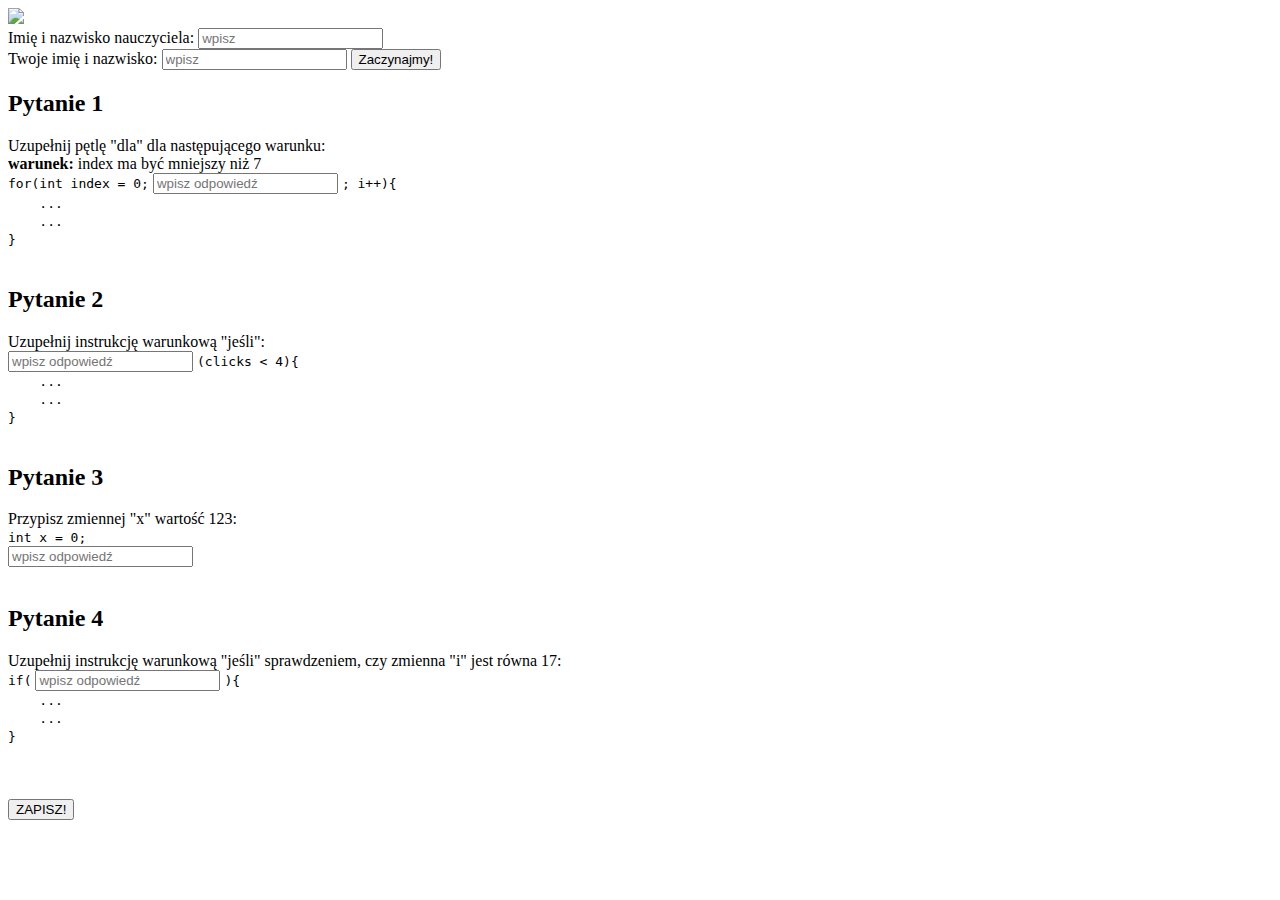
==== index.html @ 0804de53 "css fix" ====
<!DOCTYPE html>
<html>

<head>
    <link rel="stylesheet" href="/formtry/style.css">
    <link rel="preconnect" href="https://fonts.googleapis.com">
    <link rel="preconnect" href="https://fonts.gstatic.com" crossorigin>
    <link href="https://fonts.googleapis.com/css2?family=Lato&display=swap" rel="stylesheet">
</head>

<header>
    <img class="logo" src="https://portal.szkolamm.pl/img/mm-logo-dark.png">
</header>

<body>
    <form action="https://formspree.io/f/mrgjgzvo" method="POST">
        <div class="visible" id="first">
            <label>Imię i nazwisko nauczyciela:</label>
            <input id="teacher" class="f-text" type="text" placeholder="wpisz" name="nauczyciel">
            <br>
            <label>Twoje imię i nazwisko:</label>
            <input id="student" class="f-text" type="text" placeholder="wpisz" name="uczen">
            <button type="button" class="f-text" onclick="go()">Zaczynajmy!</button>
        </div>
        <span id="questions" class="hidden">
        <div>
            <h2>
                Pytanie 1
            </h2>
            <label class="q-label">
        Uzupełnij pętlę "dla" dla następującego warunku:</br>
        <b>warunek:</b> index ma być mniejszy niż 7 </br>
        <code>for(int index = 0;</code>
        <input type="text" placeholder="wpisz odpowiedź"  name="pytanie1">
        <code>; i++){</br>&nbsp;&nbsp;&nbsp;&nbsp;...</br>&nbsp;&nbsp;&nbsp;&nbsp;...</br>}</code>
        </label></div>
        </br>
        <div>
            <h2>
                Pytanie 2
            </h2>
            <label class="q-label">
        Uzupełnij instrukcję warunkową "jeśli":</br>
        <input type="text" placeholder="wpisz odpowiedź"  name="pytanie2">
        <code>(clicks < 4){</br>&nbsp;&nbsp;&nbsp;&nbsp;...</br>&nbsp;&nbsp;&nbsp;&nbsp;...</br>}</code>
    </label></div>
        </br>
        <div>
            <h2>
                Pytanie 3
            </h2>
            <label class="q-label">
        Przypisz zmiennej "x" wartość 123:</br>
        <code>int x = 0;</code></br>
        <input type="text" placeholder="wpisz odpowiedź"  name="pytanie3">
    </label></div>
        </br>
        <div>
            <h2>
                Pytanie 4
            </h2>
            <label class="q-label">
            Uzupełnij instrukcję warunkową "jeśli" sprawdzeniem, czy zmienna "i" jest równa 17:</br>
        <code>if(</code>
        <input type="text" placeholder="wpisz odpowiedź"  name="pytanie4">
        <code>){</br>&nbsp;&nbsp;&nbsp;&nbsp;...</br>&nbsp;&nbsp;&nbsp;&nbsp;...</br>}</code>
    </label></div>
        </br>
        </br>
        </br>
        <button type="submit">ZAPISZ!</button>
    </span>
    </form>
    <script src="/first.js"></script>
</body>

</html>
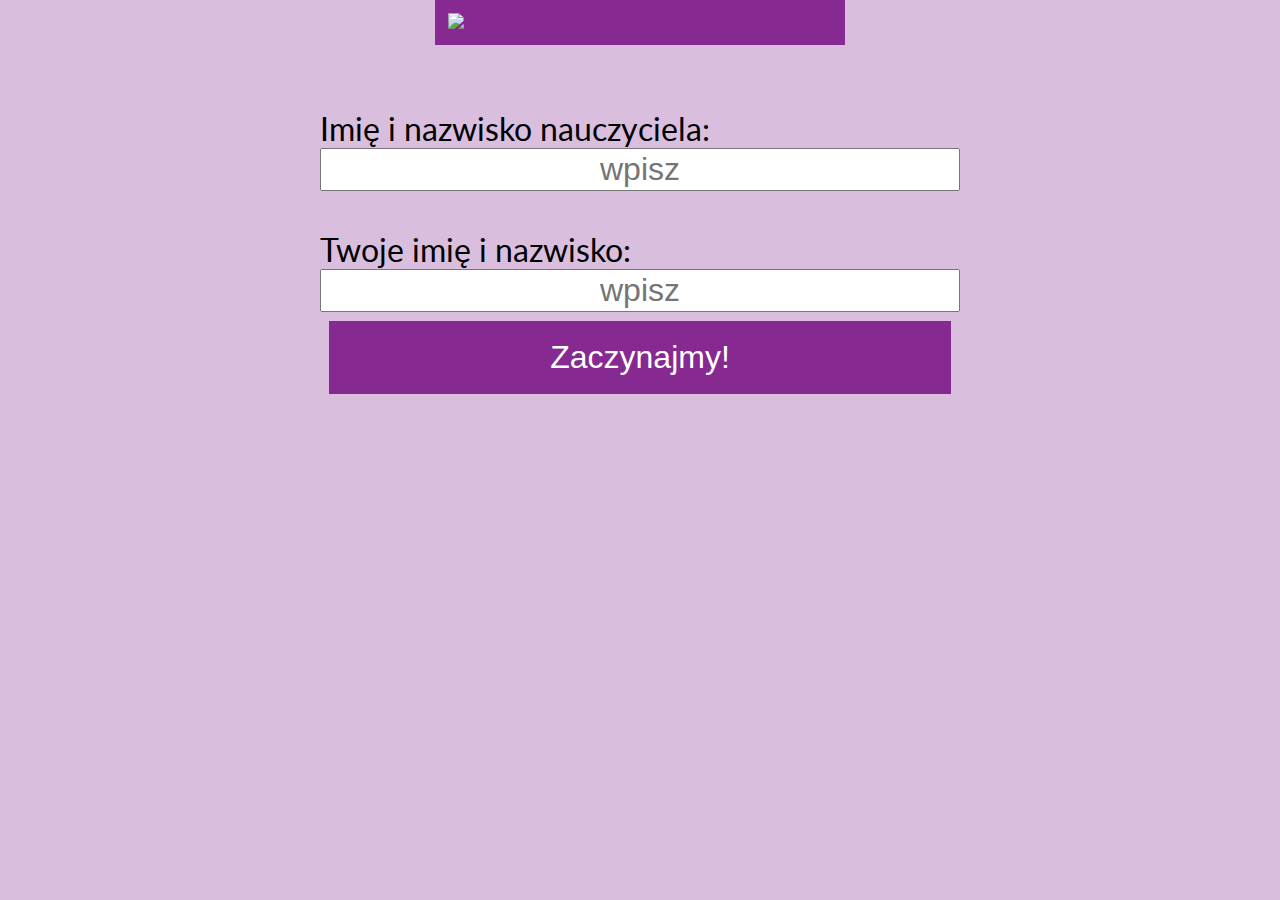
==== commit 8ad5e367: "fix style" ====
--- a/index.html
+++ b/index.html
@@ -2,7 +2,7 @@
 <html>
 
 <head>
-    <link rel="stylesheet" href="/formtry/style.css">
+    <link rel="stylesheet" href="/style.css">
     <link rel="preconnect" href="https://fonts.googleapis.com">
     <link rel="preconnect" href="https://fonts.gstatic.com" crossorigin>
     <link href="https://fonts.googleapis.com/css2?family=Lato&display=swap" rel="stylesheet">
--- a/style.css
+++ b/style.css
@@ -0,0 +1,57 @@
+button {
+    margin: 1vh;
+    background-color: RGB(134, 41, 145);
+    border: none;
+    color: white;
+    padding: 2vh 2vw;
+    text-align: center;
+    text-decoration: none;
+    display: inline-block;
+}
+
+body {
+    width: 50%;
+    margin: auto;
+    background-color: rgba(218, 190, 222, 1);
+    font-family: 'Lato', sans-serif;
+}
+
+header {
+    padding: 2%;
+    width: 60%;
+    height: auto;
+    margin: auto;
+    background-color: RGB(134, 41, 145);
+}
+
+.logo {
+    width: 100%;
+    height: auto;
+}
+
+.q-label {
+    line-height: 1.6;
+}
+
+input {
+    text-align: center;
+}
+
+.hidden {
+    display: none;
+}
+
+.visible {
+    display: block;
+}
+
+#first {
+    padding-top: 10%;
+    font-size: 2rem;
+    display: grid;
+    grid-template: 1fr 1fr;
+}
+
+.f-text {
+    font-size: 2rem;
+}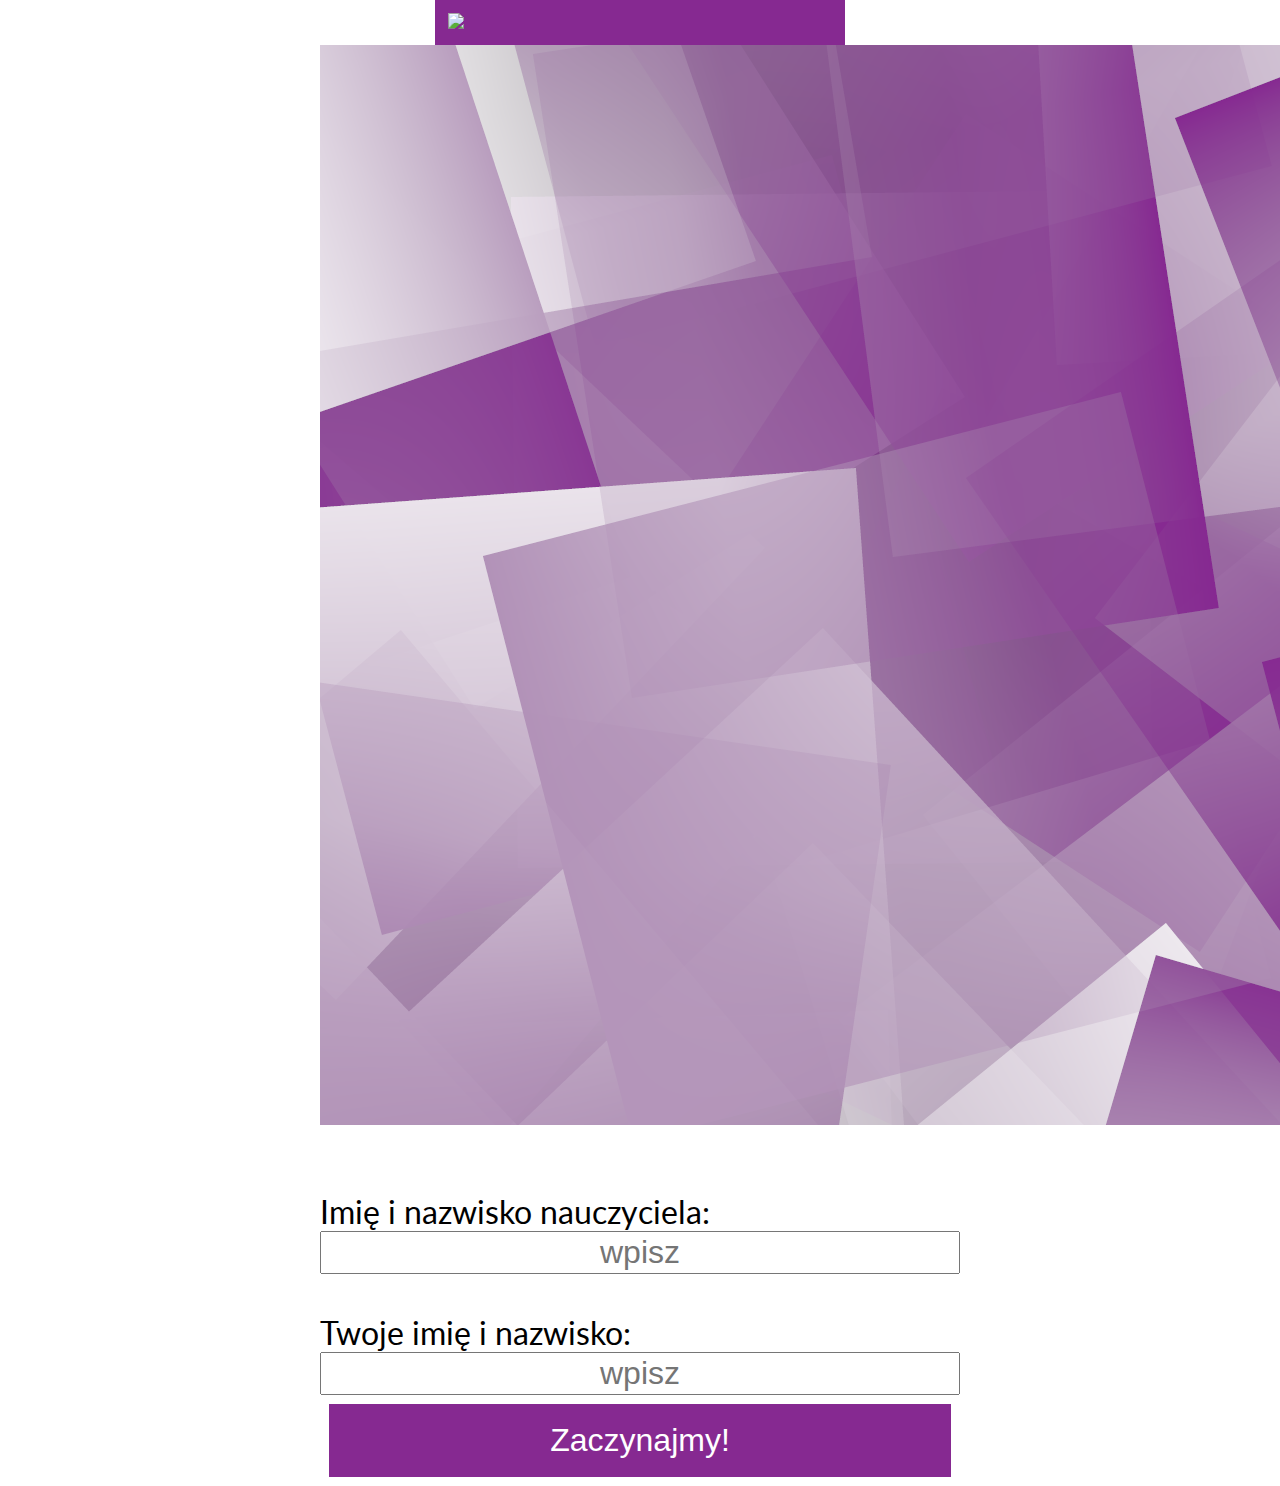
==== commit 233c3534: "fix background2" ====
--- a/index.html
+++ b/index.html
@@ -14,6 +14,11 @@
 
 <body>
     <form action="https://formspree.io/f/mrgjgzvo" method="POST">
+        <div class="background">
+            <img src="tlo.png"/>
+            <div id="pin" class="sticker">
+            </div>
+           </div>
         <div class="visible" id="first">
             <label>Imię i nazwisko nauczyciela:</label>
             <input id="teacher" class="f-text" type="text" placeholder="wpisz" name="nauczyciel">
--- a/style.css
+++ b/style.css
@@ -12,8 +12,13 @@
 body {
     width: 50%;
     margin: auto;
-    background-color: rgba(218, 190, 222, 1);
     font-family: 'Lato', sans-serif;
+}
+
+.background{
+  width: 100%;
+  position: relative;
+  display: inline-block;
 }
 
 header {
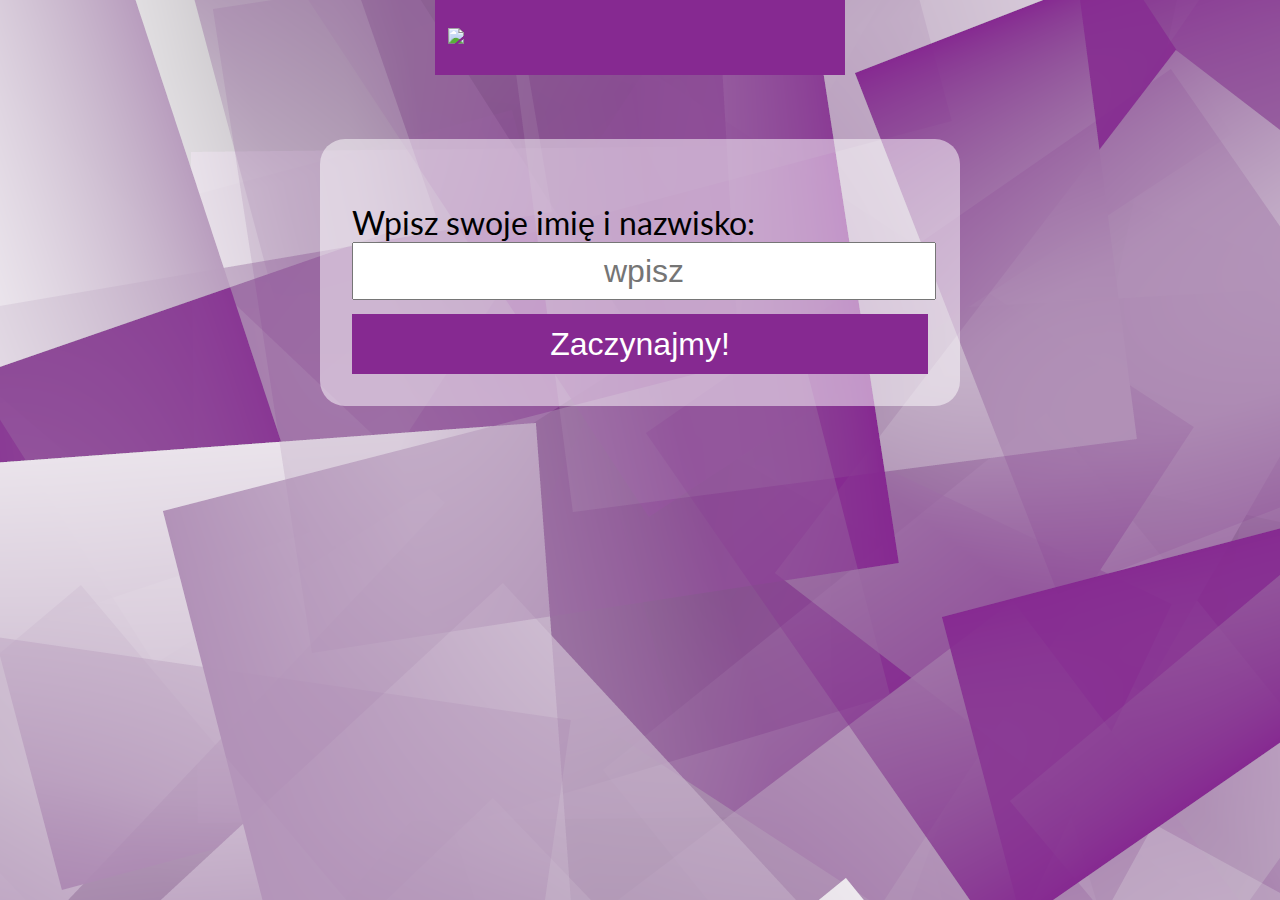
==== commit e102b38e: "added questions, better visuals" ====
--- a/index.html
+++ b/index.html
@@ -14,67 +14,241 @@
 
 <body>
     <form action="https://formspree.io/f/mrgjgzvo" method="POST">
-        <div class="background">
-            <img src="tlo.png"/>
-            <div id="pin" class="sticker">
-            </div>
-           </div>
         <div class="visible" id="first">
-            <label>Imię i nazwisko nauczyciela:</label>
-            <input id="teacher" class="f-text" type="text" placeholder="wpisz" name="nauczyciel">
-            <br>
-            <label>Twoje imię i nazwisko:</label>
-            <input id="student" class="f-text" type="text" placeholder="wpisz" name="uczen">
-            <button type="button" class="f-text" onclick="go()">Zaczynajmy!</button>
+            <label>Wpisz swoje imię i nazwisko:</label>
+            <input id="student" style="height: 120%" class="f-text" type="text" placeholder="wpisz" name="uczen">
+            <button style="margin-top: 5%" type="button" class="f-text" onclick="go()">Zaczynajmy!</button>
         </div>
         <span id="questions" class="hidden">
-        <div>
-            <h2>
-                Pytanie 1
-            </h2>
-            <label class="q-label">
-        Uzupełnij pętlę "dla" dla następującego warunku:</br>
-        <b>warunek:</b> index ma być mniejszy niż 7 </br>
-        <code>for(int index = 0;</code>
-        <input type="text" placeholder="wpisz odpowiedź"  name="pytanie1">
-        <code>; i++){</br>&nbsp;&nbsp;&nbsp;&nbsp;...</br>&nbsp;&nbsp;&nbsp;&nbsp;...</br>}</code>
-        </label></div>
-        </br>
-        <div>
-            <h2>
-                Pytanie 2
-            </h2>
-            <label class="q-label">
-        Uzupełnij instrukcję warunkową "jeśli":</br>
-        <input type="text" placeholder="wpisz odpowiedź"  name="pytanie2">
-        <code>(clicks < 4){</br>&nbsp;&nbsp;&nbsp;&nbsp;...</br>&nbsp;&nbsp;&nbsp;&nbsp;...</br>}</code>
-    </label></div>
-        </br>
-        <div>
-            <h2>
-                Pytanie 3
-            </h2>
-            <label class="q-label">
-        Przypisz zmiennej "x" wartość 123:</br>
-        <code>int x = 0;</code></br>
-        <input type="text" placeholder="wpisz odpowiedź"  name="pytanie3">
-    </label></div>
-        </br>
-        <div>
-            <h2>
-                Pytanie 4
-            </h2>
-            <label class="q-label">
-            Uzupełnij instrukcję warunkową "jeśli" sprawdzeniem, czy zmienna "i" jest równa 17:</br>
-        <code>if(</code>
-        <input type="text" placeholder="wpisz odpowiedź"  name="pytanie4">
-        <code>){</br>&nbsp;&nbsp;&nbsp;&nbsp;...</br>&nbsp;&nbsp;&nbsp;&nbsp;...</br>}</code>
-    </label></div>
-        </br>
-        </br>
-        </br>
-        <button type="submit">ZAPISZ!</button>
-    </span>
+            <div class="question">
+                <h2>
+                    Pytanie 1
+                </h2>
+                <label class="q-label">
+                Uzupełnij pętlę "dla" dla następującego warunku:</br>
+                <b>warunek:</b> index ma być mniejszy niż 7 </br>
+                <code>for(int index = 0;</code>
+                <input type="text" placeholder="wpisz odpowiedź"  name="pytanie1">
+                <code>; i++){</br>&nbsp;&nbsp;&nbsp;&nbsp;...</br>&nbsp;&nbsp;&nbsp;&nbsp;...</br>}</code>
+                </label>
+            </div>
+            <div class="question">
+                <h2>
+                    Pytanie 2
+                </h2>
+                <label class="q-label">
+                Uzupełnij instrukcję warunkową "jeśli":
+                </br>
+                <input type="text" placeholder="wpisz odpowiedź"  name="pytanie2">
+                <code>(clicks < 4){</br>&nbsp;&nbsp;&nbsp;&nbsp;...</br>&nbsp;&nbsp;&nbsp;&nbsp;...</br>}</code>
+                </label>
+            </div>
+            <div class="question">
+                <h2>
+                    Pytanie 3
+                </h2>
+                <label class="q-label">
+                Przypisz zmiennej "x" wartość 123:</br>
+                <code>int x = 0;</code></br>
+                <input type="text" placeholder="wpisz odpowiedź"  name="pytanie3">
+                </label></div>
+            <div class="question">
+                <h2>
+                    Pytanie 4
+                </h2>
+                <label class="q-label">
+                Uzupełnij instrukcję warunkową "jeśli" sprawdzeniem, czy zmienna "i" jest równa 17:</br>
+                <code>if(</code>
+                <input type="text" placeholder="wpisz odpowiedź"  name="pytanie4">
+                <code>){</br>&nbsp;&nbsp;&nbsp;&nbsp;...</br>&nbsp;&nbsp;&nbsp;&nbsp;...</br>}</code>
+                </label>
+            </div>
+            <div class="question">
+                <h2>
+                    Pytanie 5
+                </h2>
+                <label class="q-label">
+                    Co musimy wpisać przed nazwą tablicy, żeby była to tablica danych typu int?</br>
+                <input type="text" placeholder="wpisz odpowiedź"  name="pytanie5">
+                </label>
+            </div>
+            <div class="question">
+                <h2>
+                    Pytanie 6
+                </h2>
+                <label class="q-label">
+                    Jak wywołać metodę, która została utworzona w podanej linii (napisz całą linijkę): public static void metoda(){}</br>
+                <input type="text" placeholder="wpisz odpowiedź"  name="pytanie6">
+                </label>
+            </div>
+            <div class="question">
+                <h2>
+                    Pytanie 7
+                </h2>
+                <label class="q-label">
+                    Jakie nawiasy oznaczają początek i koniec np. pętli, instrukcji warunkowej lub metody? Wpisz odpowiednie znaki.</br>
+                <input type="text" placeholder="wpisz odpowiedź"  name="pytanie7">
+                </label>
+            </div>
+            <div class="question">
+                <h2>
+                    Pytanie 8
+                </h2>
+                <label class="q-label">
+                    Czy w jednej metodzie mogą być dwie zmienne o takiej samej nazwie? (Tak/Nie)</br>
+                <input type="text" placeholder="wpisz odpowiedź"  name="pytanie8">
+                </label>
+            </div>
+            <div class="question">
+                <h2>
+                    Pytanie 9
+                </h2>
+                <label class="q-label">
+                    Co oznacza x++? Rozpisz to jako działanie matematyczne.</br>
+                <input type="text" placeholder="wpisz odpowiedź"  name="pytanie9">
+                </label>
+            </div>
+            <div class="question">
+                <h2>
+                    Pytanie 10
+                </h2>
+                <label class="q-label">
+                    Co wpiszemy przed nazwą zmiennej, żeby stworzyć zmienną, która jest liczbą całkowitą?</br>
+                <input type="text" placeholder="wpisz odpowiedź"  name="pytanie10">
+                </label>
+            </div>
+            <div class="question">
+                <h2>
+                    Pytanie 11
+                </h2>
+                <label class="q-label">
+                    Jak dodać komentarz? Wstaw odpowiedni symbol/symbole.</br>
+                <input type="text" placeholder="wpisz odpowiedź"  name="pytanie11">
+                </label>
+            </div>
+            <div class="question">
+                <h2>
+                    Pytanie 12
+                </h2>
+                <label class="q-label">
+                    Jakie dwa słowa kluczowe musimy wpisać przed typem metody, gdy ją tworzymy?</br>
+                <input type="text" placeholder="wpisz odpowiedź"  name="pytanie12">
+                </label>
+            </div>
+            <div class="question">
+                <h2>
+                    Pytanie 13
+                </h2>
+                <label class="q-label">
+                    Mamy tablicę 
+                    <code>int[] tab = {4, 8, 15, 16, 23, 42};</code> Jeżeli bierzemy element tab[4] to jaką wartość otrzymamy?</br>
+                <input type="text" placeholder="wpisz odpowiedź"  name="pytanie13">
+                </label>
+            </div>
+            <div class="question">
+                <h2>
+                    Pytanie 14
+                </h2>
+                <label class="q-label">
+                    Uzupełnij kod, tak żeby sprawdzić czy zmienna x jest równa 20. </br>
+                <code>if(</code>
+                <input type="text" placeholder="wpisz odpowiedź"  name="pytanie14">
+                <code> 20){}</code>
+                </label>
+            </div>
+            <div class="question">
+                <h2>
+                    Pytanie 15
+                </h2>
+                <label class="q-label">
+                    Mamy metodę</br> 
+                    <code>public static double liczba(){</br>
+                        &nbsp;&nbsp;&nbsp;&nbsp;int a = 17; </br>
+                        &nbsp;&nbsp;&nbsp;&nbsp;double b = 2.5;</br> 
+                        &nbsp;&nbsp;&nbsp;&nbsp;float c = 1.4;</br> 
+                        &nbsp;&nbsp;&nbsp;&nbsp;int d = 4;</br> 
+                        &nbsp;&nbsp;&nbsp;&nbsp;return</code>
+                        
+                        <code>;</br>
+                        }
+                    </code></br> 
+                    Wpisz w pole zmienną, którą powinniśmy zwrócić.
+                </label>
+            </div>
+            <div class="question">
+                <h2>
+                    Pytanie 16
+                </h2>
+                <label class="q-label">
+                    Jaka liczba powinna być przy <code>Math.random() * </code> jeśli chcemy otrzymać 5 możliwych wyników losowania?
+                    <input type="text" placeholder="wpisz odpowiedź"  name="pytanie16">
+                </label>
+            </div>
+            <div class="question">
+                <h2>
+                    Pytanie 17
+                </h2>
+                <label class="q-label">
+                    Dopisz typ do podanych zmiennych.</br>
+                    <input class="width-4" type="text" placeholder="wpisz odpowiedź"  name="pytanie17a">
+                    <code> x = 5;</code></br>
+                    <input class="width-2" type="text" placeholder="wpisz odpowiedź"  name="pytanie17b">
+                    <code> y = 2.2;</code></br>
+                    <input class="width-1" type="text" placeholder="wpisz odpowiedź"  name="pytanie17c">
+                    <code> z = {5, 2, 11, 4};</code></br>
+                </label>
+            </div>
+            <div class="question">
+                <h2>
+                    Pytanie 18
+                </h2>
+                <label class="q-label">
+                    Napisz pierwszą linijkę metody typu void o nazwie metoda, która przyjmuje argument, który jest liczbą całkowitą o nazwie liczba.</br>
+                    <input type="text" placeholder="wpisz odpowiedź"  name="pytanie18">
+                </label>
+            </div>
+            <div class="question">
+                <h2>
+                    Pytanie 19
+                </h2>
+                <label class="q-label">
+                    Jaka metoda służy do losowania liczby?</br>
+                    <input type="text" placeholder="wpisz odpowiedź"  name="pytanie19">
+                </label>
+            </div>
+            <div class="question">
+                <h2>
+                    Pytanie 20
+                </h2>
+                <label class="q-label">
+                    Uzupełnij kod.</br>
+                    <code>public static void spawnCreature() {</br>
+                        &nbsp;&nbsp;&nbsp;&nbsp;int[] tab = {2, 4, 8, 16, 32, 64};</br>
+                        &nbsp;&nbsp;&nbsp;&nbsp;int randomNum = randomInt(6);</br>
+                        &nbsp;&nbsp;&nbsp;&nbsp;Entity entityToSpawn;</br>
+                        &nbsp;&nbsp;&nbsp;&nbsp;if(randomNum == 0){</br>
+                            &nbsp;&nbsp;&nbsp;&nbsp;&nbsp;&nbsp;&nbsp;&nbsp;entityToSpawn = new CreeperEntity(EntityType.CREEPER, (World) world);</br>
+                            &nbsp;&nbsp;&nbsp;&nbsp;}</br>
+                            &nbsp;&nbsp;&nbsp;&nbsp;else if(radomNum == 1){</br>
+                                &nbsp;&nbsp;&nbsp;&nbsp;&nbsp;&nbsp;&nbsp;&nbsp;entityToSpawn = new SkeletonEntity(EntityType.SKELETON, (World) world);</br>
+                                &nbsp;&nbsp;&nbsp;&nbsp;}</br>
+                                &nbsp;&nbsp;&nbsp;&nbsp;else if(randomNum == 2){</br>
+                                    &nbsp;&nbsp;&nbsp;&nbsp;&nbsp;&nbsp;&nbsp;&nbsp;entityToSpawn = new ZombieEntity(EntityType.ZOMBIE, (World) world);</br>
+                                    &nbsp;&nbsp;&nbsp;&nbsp;}</br>
+                                    &nbsp;&nbsp;&nbsp;&nbsp;else{</br>
+                                        &nbsp;&nbsp;&nbsp;&nbsp;&nbsp;&nbsp;&nbsp;&nbsp;entityToSpawn = new SheepEntity(EntityType.SHEEP, (World) world);</br>
+                                        &nbsp;&nbsp;&nbsp;&nbsp;}</br>
+                    </br>
+                    &nbsp;&nbsp;&nbsp;&nbsp;for (int index = 0; index < tab[randomNum]; index++) {</br></tab>
+                        &nbsp;&nbsp;&nbsp;&nbsp;&nbsp;&nbsp;&nbsp;&nbsp;entityToSpawn.setLocationAndAngles(x, y, z, world.getRandom().nextFloat() * 360F, 0);</br>
+                        &nbsp;&nbsp;&nbsp;&nbsp;&nbsp;&nbsp;&nbsp;&nbsp;world.addEntity(entityToSpawn);</br>
+                        &nbsp;&nbsp;&nbsp;&nbsp;}</br>
+                    }</br>
+                </code>
+                </label>
+            </div>
+            <button class="save" type="submit">ZAPISZ!</button>
+        </span>
     </form>
     <script src="/first.js"></script>
 </body>
--- a/style.css
+++ b/style.css
@@ -1,9 +1,9 @@
 button {
-    margin: 1vh;
     background-color: RGB(134, 41, 145);
     border: none;
     color: white;
-    padding: 2vh 2vw;
+    padding-top: 2%;
+    padding-bottom: 2%;
     text-align: center;
     text-decoration: none;
     display: inline-block;
@@ -12,13 +12,42 @@
 body {
     width: 50%;
     margin: auto;
+    background-image: url("/tlo.png");
+    background-repeat: no-repeat;
+    background-attachment: fixed;
     font-family: 'Lato', sans-serif;
+    position: relative;
+    top: 0;
 }
 
-.background{
-  width: 100%;
-  position: relative;
-  display: inline-block;
+.width-1{
+    width: 5%;
+}
+
+.width-2{
+    width: 20%;
+}
+
+.width-3{
+    width: 40%;
+}
+
+.width-4{
+    width: 65%;
+}
+
+
+.question{
+    border: solid 2px RGBA(0, 0, 0, 0.5);
+    padding: 4% 8% 8% 8%;
+    margin-bottom: 2%;
+    background-color: RGBA(255, 255, 255, 0.8);
+    border-radius: 25px;
+}
+
+.save{
+    width: 100%;
+    font-size: 2rem;
 }
 
 header {
@@ -32,6 +61,8 @@
 .logo {
     width: 100%;
     height: auto;
+    padding-bottom: 4%;
+    padding-top: 4%;
 }
 
 .q-label {
@@ -48,9 +79,14 @@
 
 .visible {
     display: block;
+    padding: 5%;
+    background-color: RGBA(255, 255, 255, 0.5);
+    background-color: RGBA(255, 255, 255, 0.5);
+    border-radius: 25px;
 }
 
 #first {
+    margin-top:10%;
     padding-top: 10%;
     font-size: 2rem;
     display: grid;
@@ -59,4 +95,5 @@
 
 .f-text {
     font-size: 2rem;
+    width: 100%;
 }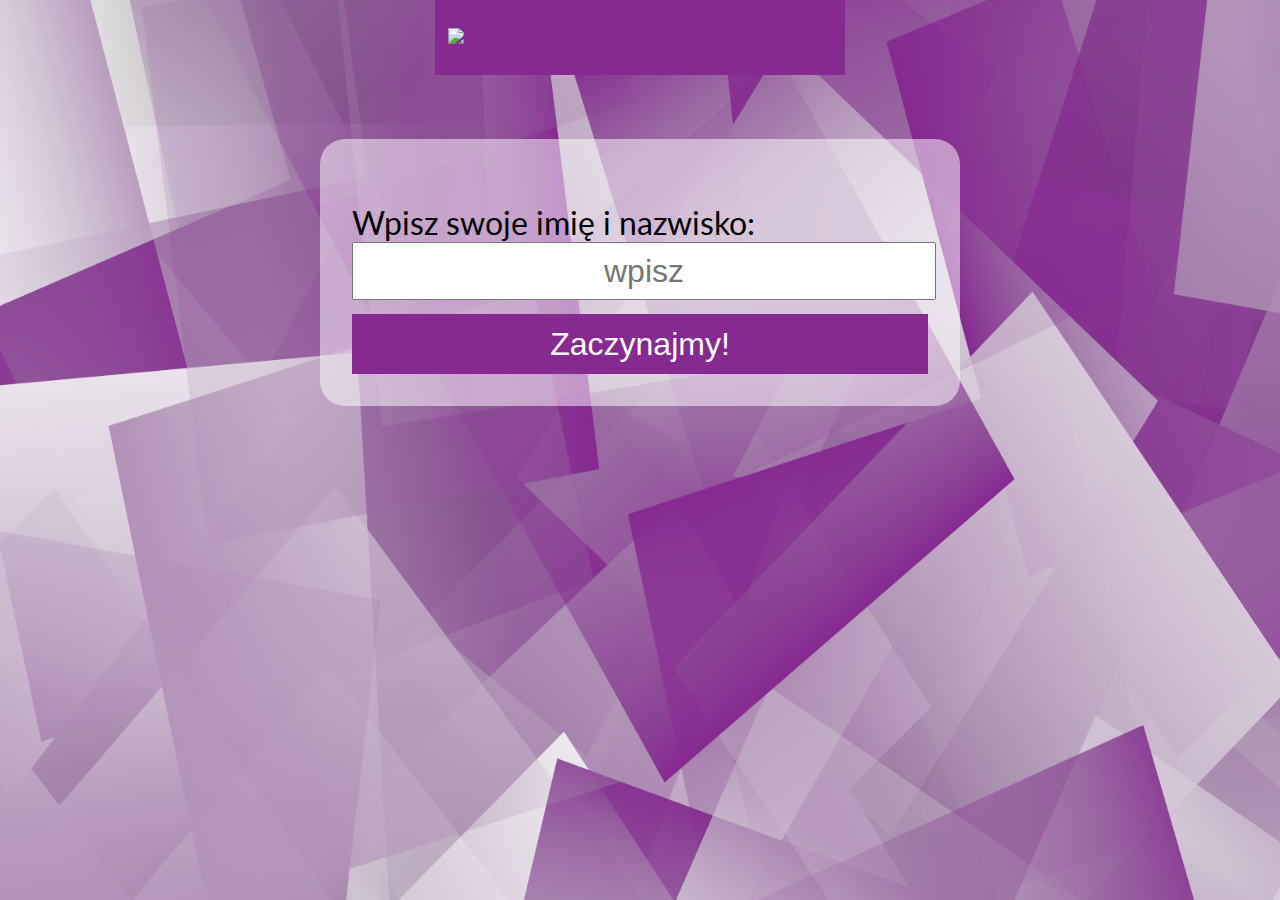
==== commit 9ca5cc52: "fixed question 12" ====
--- a/index.html
+++ b/index.html
@@ -2,6 +2,7 @@
 <html>
 
 <head>
+    <meta name="viewport" content="width=device-width, initial-scale=1.0">
     <link rel="stylesheet" href="/style.css">
     <link rel="preconnect" href="https://fonts.googleapis.com">
     <link rel="preconnect" href="https://fonts.gstatic.com" crossorigin>
@@ -13,7 +14,10 @@
 </header>
 
 <body>
-    <form action="https://formspree.io/f/mrgjgzvo" method="POST">
+    <!-- https://formspree.io/f/mrgjgzvo -->
+    <span id="link" style="display:none" value="https://formspree.io/f/mrgjgzvo">
+        https://formspree.io/f/mrgjgzvo</span>
+    <form action="https://formspree.io/f/mrgjgzvo" method="POST" target="_blank" id="testForm">
         <div class="visible" id="first">
             <label>Wpisz swoje imię i nazwisko:</label>
             <input id="student" style="height: 120%" class="f-text" type="text" placeholder="wpisz" name="uczen">
@@ -22,14 +26,25 @@
         <span id="questions" class="hidden">
             <div class="question">
                 <h2>
+                    UWAGA
+                </h2>
+                <label class="q-label">
+                <b>Przesyłamy odpowiedzi jedynie raz!</b></br>
+                Pamiętaj, że test nie jest oceniany, a służy jedynie omówieniu i przypomnieniu sobie pewnych informacji. Wypełnij go na spokojnie.
+                Możesz także korzystać z materiałów z zajęć.</br>
+                <b>POWODZENIA!</b>
+                </label>
+            </div>
+            <div class="question">
+                <h2>
                     Pytanie 1
                 </h2>
                 <label class="q-label">
                 Uzupełnij pętlę "dla" dla następującego warunku:</br>
                 <b>warunek:</b> index ma być mniejszy niż 7 </br>
                 <code>for(int index = 0;</code>
-                <input type="text" placeholder="wpisz odpowiedź"  name="pytanie1">
-                <code>; i++){</br>&nbsp;&nbsp;&nbsp;&nbsp;...</br>&nbsp;&nbsp;&nbsp;&nbsp;...</br>}</code>
+                <input class="width-2" type="text" placeholder="wpisz odpowiedź"  name="pytanie1">
+                <code>; index++){</br>&nbsp;&nbsp;&nbsp;&nbsp;...</br>&nbsp;&nbsp;&nbsp;&nbsp;...</br>}</code>
                 </label>
             </div>
             <div class="question">
@@ -39,7 +54,7 @@
                 <label class="q-label">
                 Uzupełnij instrukcję warunkową "jeśli":
                 </br>
-                <input type="text" placeholder="wpisz odpowiedź"  name="pytanie2">
+                <input class="width-2" type="text" placeholder="wpisz odpowiedź"  name="pytanie2">
                 <code>(clicks < 4){</br>&nbsp;&nbsp;&nbsp;&nbsp;...</br>&nbsp;&nbsp;&nbsp;&nbsp;...</br>}</code>
                 </label>
             </div>
@@ -50,7 +65,7 @@
                 <label class="q-label">
                 Przypisz zmiennej "x" wartość 123:</br>
                 <code>int x = 0;</code></br>
-                <input type="text" placeholder="wpisz odpowiedź"  name="pytanie3">
+                <input class="width-2" type="text" placeholder="wpisz odpowiedź"  name="pytanie3">
                 </label></div>
             <div class="question">
                 <h2>
@@ -59,7 +74,7 @@
                 <label class="q-label">
                 Uzupełnij instrukcję warunkową "jeśli" sprawdzeniem, czy zmienna "i" jest równa 17:</br>
                 <code>if(</code>
-                <input type="text" placeholder="wpisz odpowiedź"  name="pytanie4">
+                <input class="width-2" type="text" placeholder="wpisz odpowiedź"  name="pytanie4">
                 <code>){</br>&nbsp;&nbsp;&nbsp;&nbsp;...</br>&nbsp;&nbsp;&nbsp;&nbsp;...</br>}</code>
                 </label>
             </div>
@@ -69,7 +84,7 @@
                 </h2>
                 <label class="q-label">
                     Co musimy wpisać przed nazwą tablicy, żeby była to tablica danych typu int?</br>
-                <input type="text" placeholder="wpisz odpowiedź"  name="pytanie5">
+                <input class="width-1" type="text" placeholder="wpisz"  name="pytanie5">
                 </label>
             </div>
             <div class="question">
@@ -77,8 +92,9 @@
                     Pytanie 6
                 </h2>
                 <label class="q-label">
-                    Jak wywołać metodę, która została utworzona w podanej linii (napisz całą linijkę): public static void metoda(){}</br>
-                <input type="text" placeholder="wpisz odpowiedź"  name="pytanie6">
+                    Jak wywołać metodę, która została utworzona w podanej linii (napisz całą linijkę): </br>
+                    <code>public static void metoda(){}</code></br>
+                <input class="width-4" type="text" placeholder="wpisz odpowiedź"  name="pytanie6">
                 </label>
             </div>
             <div class="question">
@@ -87,7 +103,7 @@
                 </h2>
                 <label class="q-label">
                     Jakie nawiasy oznaczają początek i koniec np. pętli, instrukcji warunkowej lub metody? Wpisz odpowiednie znaki.</br>
-                <input type="text" placeholder="wpisz odpowiedź"  name="pytanie7">
+                <input  class="width-1" type="text" placeholder="wpisz"  name="pytanie7">
                 </label>
             </div>
             <div class="question">
@@ -95,8 +111,14 @@
                     Pytanie 8
                 </h2>
                 <label class="q-label">
-                    Czy w jednej metodzie mogą być dwie zmienne o takiej samej nazwie? (Tak/Nie)</br>
-                <input type="text" placeholder="wpisz odpowiedź"  name="pytanie8">
+                    Czy w jednej metodzie mogą być dwie zmienne o takiej samej nazwie, w przypadku, który pokazany jest poniżej? (Tak/Nie)</br>
+                    <code>public static void metoda(){</br>
+                        &nbsp;&nbsp;&nbsp;&nbsp;int x = 5;</br>
+                        &nbsp;&nbsp;&nbsp;&nbsp;...</br>
+                        &nbsp;&nbsp;&nbsp;&nbsp;...</br>
+                        &nbsp;&nbsp;&nbsp;&nbsp;int x = 2;</br>
+                    }</br></code>
+                <input class="width-1" type="text" placeholder="wpisz"  name="pytanie8">
                 </label>
             </div>
             <div class="question">
@@ -105,7 +127,7 @@
                 </h2>
                 <label class="q-label">
                     Co oznacza x++? Rozpisz to jako działanie matematyczne.</br>
-                <input type="text" placeholder="wpisz odpowiedź"  name="pytanie9">
+                <input class="width-1" type="text" placeholder="wpisz"  name="pytanie9">
                 </label>
             </div>
             <div class="question">
@@ -114,7 +136,7 @@
                 </h2>
                 <label class="q-label">
                     Co wpiszemy przed nazwą zmiennej, żeby stworzyć zmienną, która jest liczbą całkowitą?</br>
-                <input type="text" placeholder="wpisz odpowiedź"  name="pytanie10">
+                <input class="width-1" type="text" placeholder="wpisz"  name="pytanie10">
                 </label>
             </div>
             <div class="question">
@@ -123,7 +145,7 @@
                 </h2>
                 <label class="q-label">
                     Jak dodać komentarz? Wstaw odpowiedni symbol/symbole.</br>
-                <input type="text" placeholder="wpisz odpowiedź"  name="pytanie11">
+                <input class="width-1" type="text" placeholder="wpisz"  name="pytanie11">
                 </label>
             </div>
             <div class="question">
@@ -132,14 +154,14 @@
                 </h2>
                 <label class="q-label">
                     Jakie dwa słowa kluczowe musimy wpisać przed typem metody, gdy ją tworzymy?</br>
-                <input type="text" placeholder="wpisz odpowiedź"  name="pytanie12">
+                <input  class="width-3" type="text" placeholder="wpisz odpowiedź"  name="pytanie12">
                 </label>
             </div>
             <div class="question">
                 <h2>
                     Pytanie 13
                 </h2>
-                <label class="q-label">
+                <label class="width-1" class="q-label">
                     Mamy tablicę 
                     <code>int[] tab = {4, 8, 15, 16, 23, 42};</code> Jeżeli bierzemy element tab[4] to jaką wartość otrzymamy?</br>
                 <input type="text" placeholder="wpisz odpowiedź"  name="pytanie13">
@@ -152,7 +174,7 @@
                 <label class="q-label">
                     Uzupełnij kod, tak żeby sprawdzić czy zmienna x jest równa 20. </br>
                 <code>if(</code>
-                <input type="text" placeholder="wpisz odpowiedź"  name="pytanie14">
+                <input class="width-2" type="text" placeholder="wpisz odpowiedź"  name="pytanie14">
                 <code> 20){}</code>
                 </label>
             </div>
@@ -168,7 +190,7 @@
                         &nbsp;&nbsp;&nbsp;&nbsp;float c = 1.4;</br> 
                         &nbsp;&nbsp;&nbsp;&nbsp;int d = 4;</br> 
                         &nbsp;&nbsp;&nbsp;&nbsp;return</code>
-                        
+                        <input class="width-1" type="text" placeholder="wpisz"  name="pytanie15">
                         <code>;</br>
                         }
                     </code></br> 
@@ -180,8 +202,8 @@
                     Pytanie 16
                 </h2>
                 <label class="q-label">
-                    Jaka liczba powinna być przy <code>Math.random() * </code> jeśli chcemy otrzymać 5 możliwych wyników losowania?
-                    <input type="text" placeholder="wpisz odpowiedź"  name="pytanie16">
+                    Jaka liczba powinna być przy mnożeniu <code>Math.random() * </code> jeśli chcemy otrzymać 5 możliwych wyników losowania?</br>
+                    <input class="width-1" type="text" placeholder="wpisz"  name="pytanie16">
                 </label>
             </div>
             <div class="question">
@@ -190,11 +212,11 @@
                 </h2>
                 <label class="q-label">
                     Dopisz typ do podanych zmiennych.</br>
-                    <input class="width-4" type="text" placeholder="wpisz odpowiedź"  name="pytanie17a">
+                    <input class="width-1" type="text" placeholder="wpisz"  name="pytanie17a">
                     <code> x = 5;</code></br>
-                    <input class="width-2" type="text" placeholder="wpisz odpowiedź"  name="pytanie17b">
+                    <input class="width-1" type="text" placeholder="wpisz"  name="pytanie17b">
                     <code> y = 2.2;</code></br>
-                    <input class="width-1" type="text" placeholder="wpisz odpowiedź"  name="pytanie17c">
+                    <input class="width-1" type="text" placeholder="wpisz"  name="pytanie17c">
                     <code> z = {5, 2, 11, 4};</code></br>
                 </label>
             </div>
@@ -204,7 +226,7 @@
                 </h2>
                 <label class="q-label">
                     Napisz pierwszą linijkę metody typu void o nazwie metoda, która przyjmuje argument, który jest liczbą całkowitą o nazwie liczba.</br>
-                    <input type="text" placeholder="wpisz odpowiedź"  name="pytanie18">
+                    <input class="width-4" type="text" placeholder="wpisz odpowiedź"  name="pytanie18">
                 </label>
             </div>
             <div class="question">
@@ -213,7 +235,7 @@
                 </h2>
                 <label class="q-label">
                     Jaka metoda służy do losowania liczby?</br>
-                    <input type="text" placeholder="wpisz odpowiedź"  name="pytanie19">
+                    <input class="width-2" type="text" placeholder="wpisz odpowiedź"  name="pytanie19">
                 </label>
             </div>
             <div class="question">
@@ -221,15 +243,16 @@
                     Pytanie 20
                 </h2>
                 <label class="q-label">
-                    Uzupełnij kod.</br>
+                    Uzupełnij kod brakującymi symbolami.</br>
                     <code>public static void spawnCreature() {</br>
-                        &nbsp;&nbsp;&nbsp;&nbsp;int[] tab = {2, 4, 8, 16, 32, 64};</br>
+                        &nbsp;&nbsp;&nbsp;&nbsp;int[] tab = {2, 4, 8, 16, 32, 64<input class="width-1" type="text" placeholder="wpisz"  name="pytanie20a"></br>
                         &nbsp;&nbsp;&nbsp;&nbsp;int randomNum = randomInt(6);</br>
                         &nbsp;&nbsp;&nbsp;&nbsp;Entity entityToSpawn;</br>
-                        &nbsp;&nbsp;&nbsp;&nbsp;if(randomNum == 0){</br>
+                        &nbsp;&nbsp;&nbsp;&nbsp;if<input class="width-1" class="width-1" type="text" placeholder="wpisz"  name="pytanie20b">randomNum == 0
+                        <input class="width-1" type="text" placeholder="wpisz"  name="pytanie20c">{</br>
                             &nbsp;&nbsp;&nbsp;&nbsp;&nbsp;&nbsp;&nbsp;&nbsp;entityToSpawn = new CreeperEntity(EntityType.CREEPER, (World) world);</br>
                             &nbsp;&nbsp;&nbsp;&nbsp;}</br>
-                            &nbsp;&nbsp;&nbsp;&nbsp;else if(radomNum == 1){</br>
+                            &nbsp;&nbsp;&nbsp;&nbsp;else if(randomNum == 1){</br>
                                 &nbsp;&nbsp;&nbsp;&nbsp;&nbsp;&nbsp;&nbsp;&nbsp;entityToSpawn = new SkeletonEntity(EntityType.SKELETON, (World) world);</br>
                                 &nbsp;&nbsp;&nbsp;&nbsp;}</br>
                                 &nbsp;&nbsp;&nbsp;&nbsp;else if(randomNum == 2){</br>
@@ -239,15 +262,15 @@
                                         &nbsp;&nbsp;&nbsp;&nbsp;&nbsp;&nbsp;&nbsp;&nbsp;entityToSpawn = new SheepEntity(EntityType.SHEEP, (World) world);</br>
                                         &nbsp;&nbsp;&nbsp;&nbsp;}</br>
                     </br>
-                    &nbsp;&nbsp;&nbsp;&nbsp;for (int index = 0; index < tab[randomNum]; index++) {</br></tab>
+                    &nbsp;&nbsp;&nbsp;&nbsp;for (int index = 0; index < tab[randomNum]; index++) <input class="width-1" type="text" placeholder="wpisz"  name="pytanie20d"></br></tab>
                         &nbsp;&nbsp;&nbsp;&nbsp;&nbsp;&nbsp;&nbsp;&nbsp;entityToSpawn.setLocationAndAngles(x, y, z, world.getRandom().nextFloat() * 360F, 0);</br>
                         &nbsp;&nbsp;&nbsp;&nbsp;&nbsp;&nbsp;&nbsp;&nbsp;world.addEntity(entityToSpawn);</br>
-                        &nbsp;&nbsp;&nbsp;&nbsp;}</br>
+                        &nbsp;&nbsp;&nbsp;&nbsp;<input class="width-1" type="text" placeholder="wpisz"  name="pytanie20e"></br>
                     }</br>
                 </code>
                 </label>
             </div>
-            <button class="save" type="submit">ZAPISZ!</button>
+            <button class="save" type="button" onclick="showAnswers()">ZAPISZ!</button>
         </span>
     </form>
     <script src="/first.js"></script>
--- a/style.css
+++ b/style.css
@@ -12,9 +12,10 @@
 body {
     width: 50%;
     margin: auto;
-    background-image: url("/tlo.png");
+    background-image: url("tlo.png");
     background-repeat: no-repeat;
     background-attachment: fixed;
+    background-size:100% 100%;
     font-family: 'Lato', sans-serif;
     position: relative;
     top: 0;
@@ -96,4 +97,4 @@
 .f-text {
     font-size: 2rem;
     width: 100%;
-}+}
